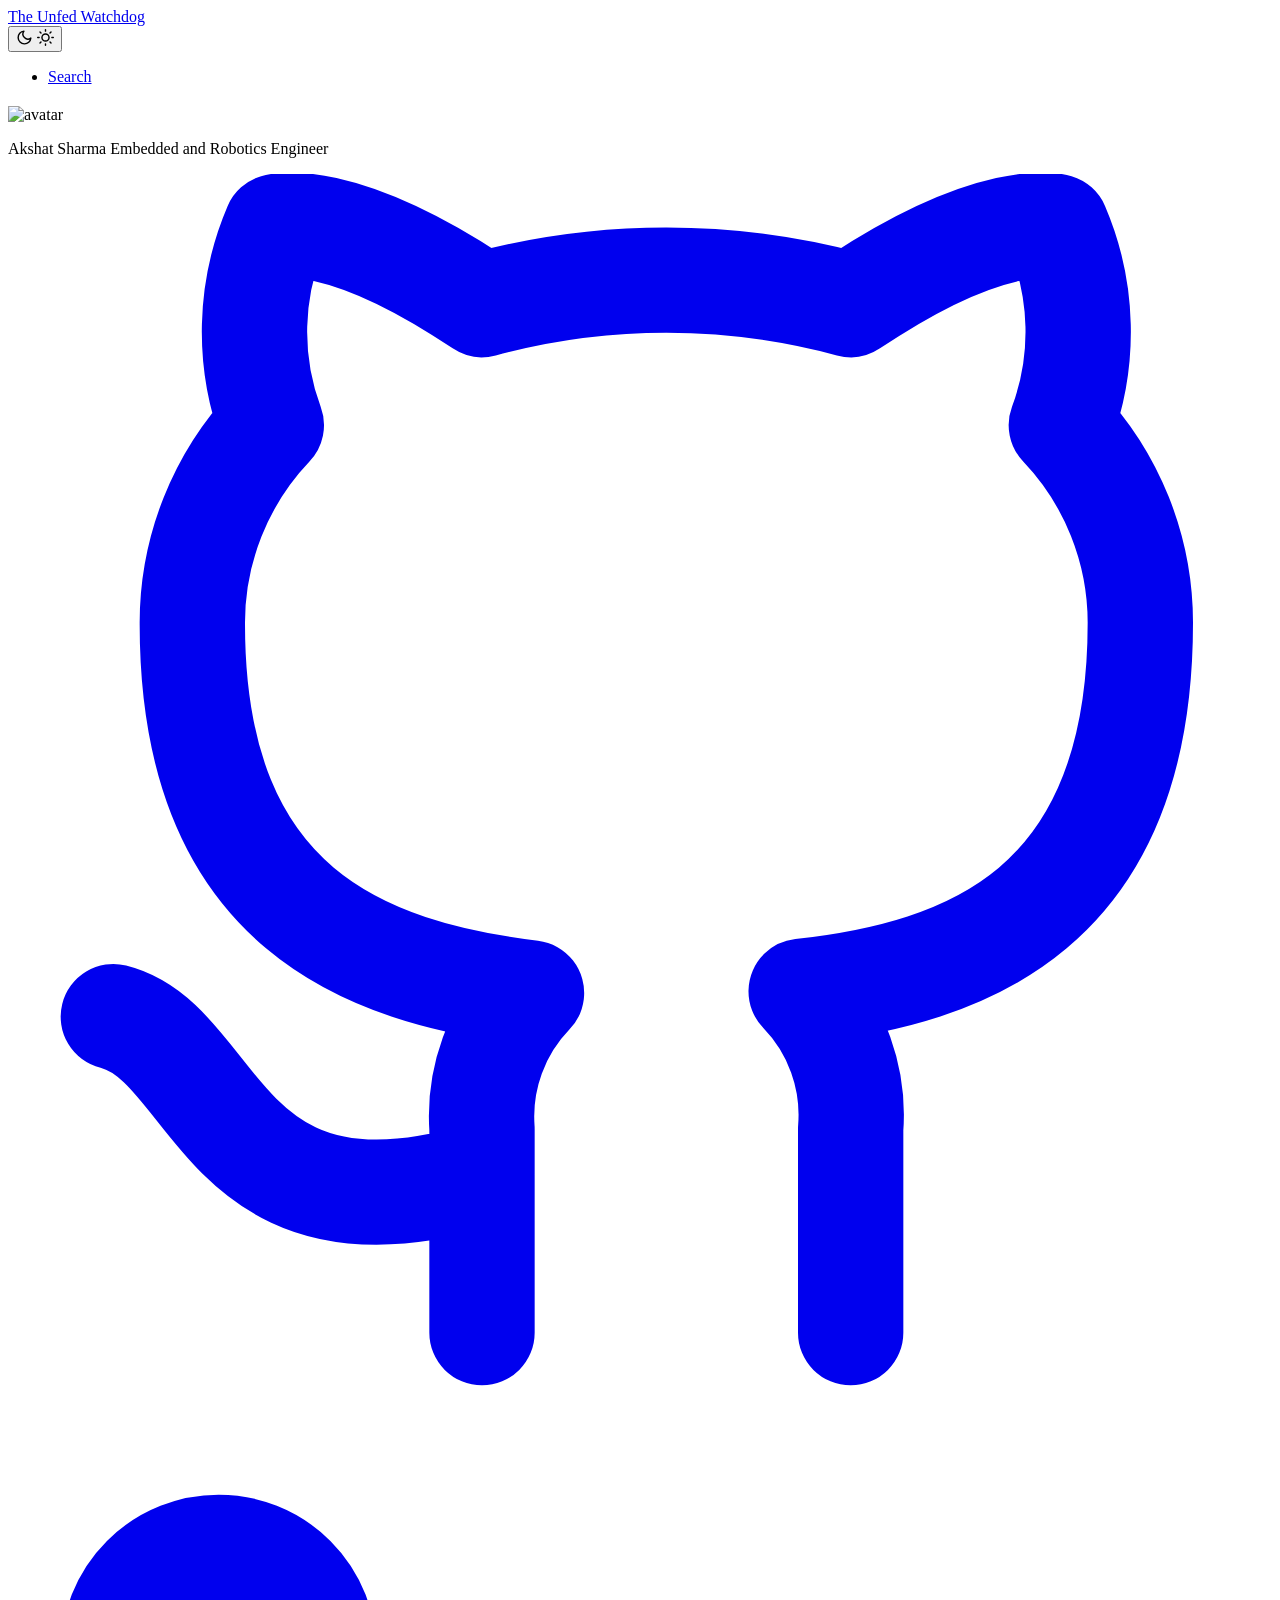
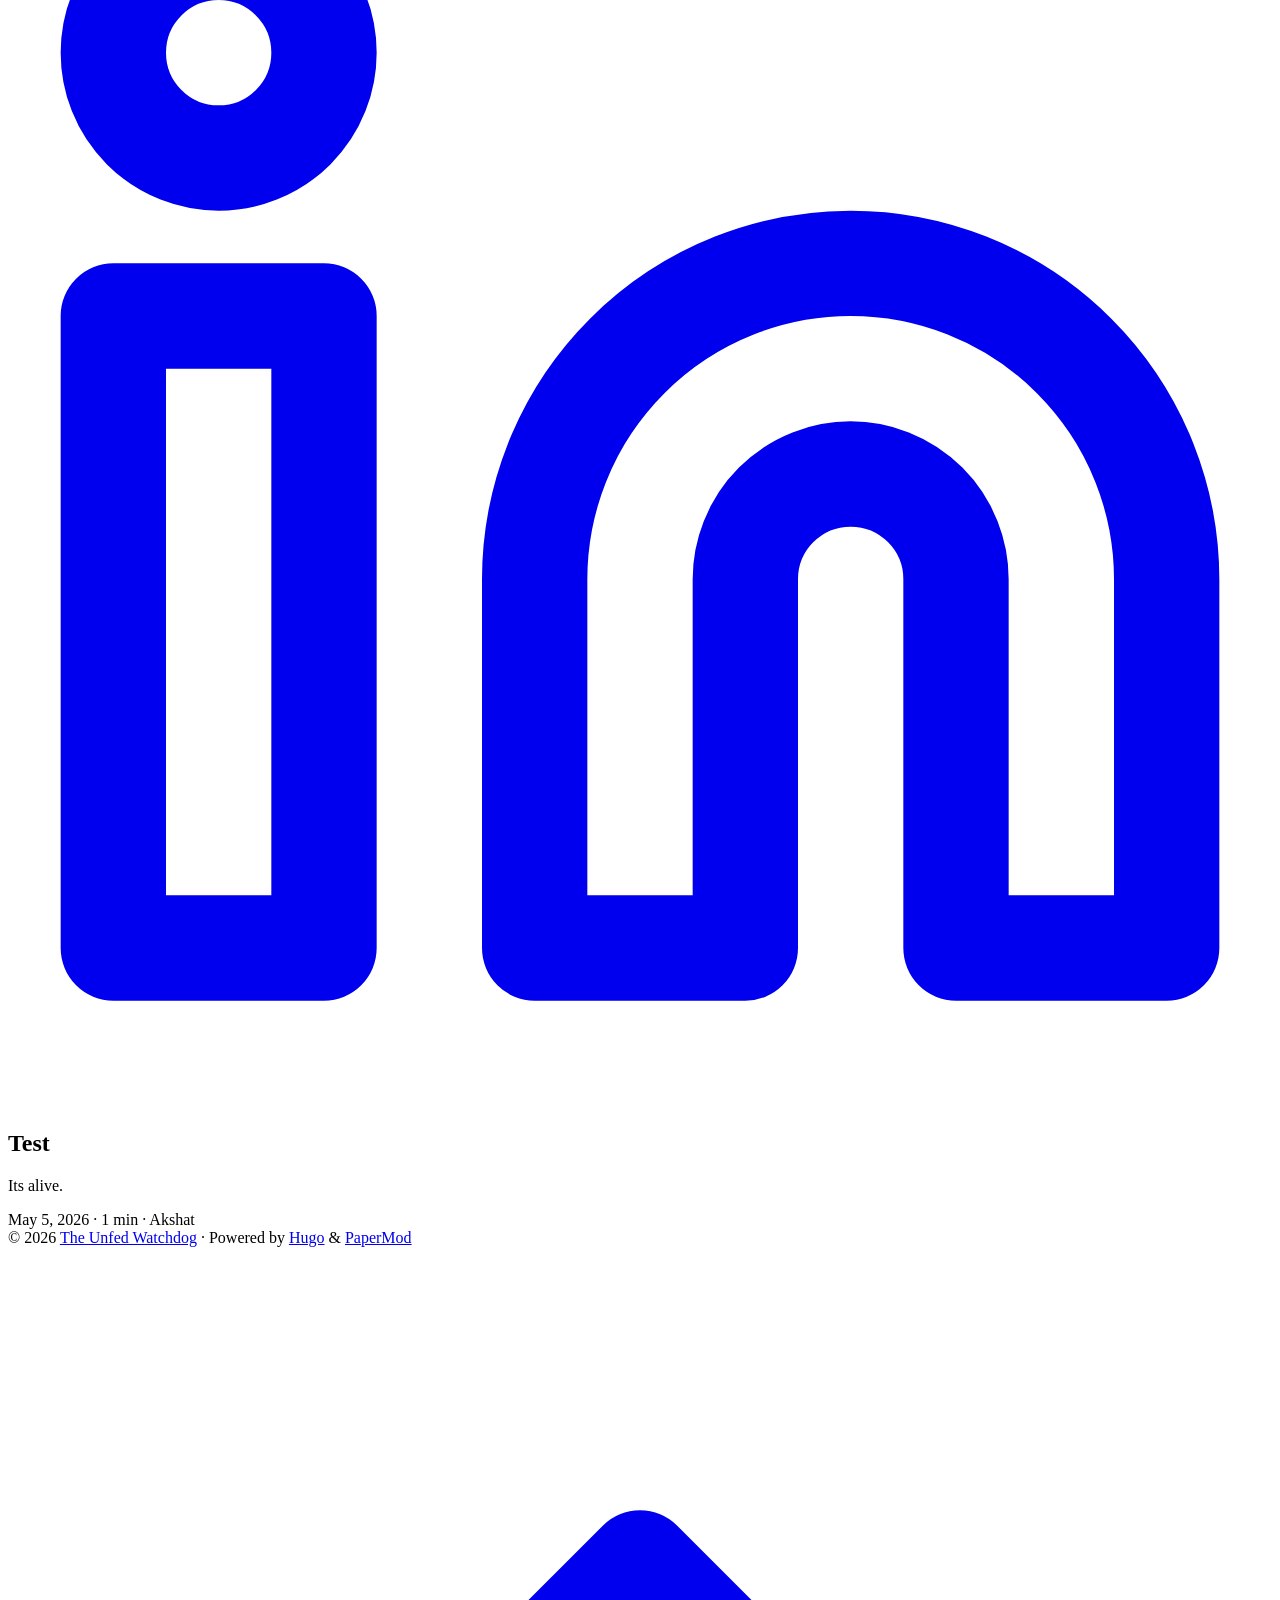
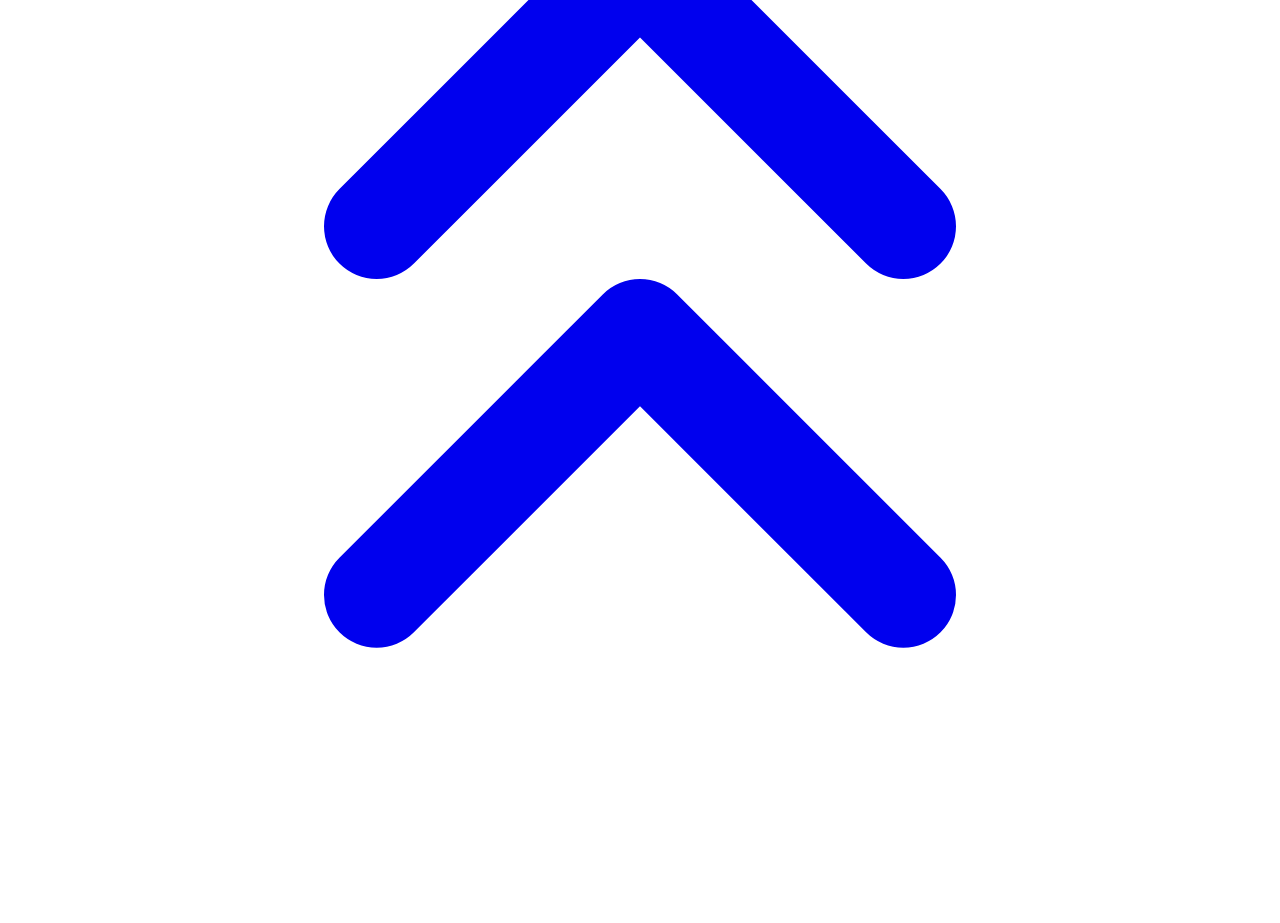
==== index.html @ 2638598d "monospace font" ====
<!DOCTYPE html>
<html lang="en" dir="auto" data-theme="auto">

<head>
	<meta name="generator" content="Hugo 0.161.1"><script src="/theunfedwatchdog.github.io/livereload.js?mindelay=10&amp;v=2&amp;port=1313&amp;path=theunfedwatchdog.github.io/livereload" data-no-instant defer></script><meta charset="utf-8">
<meta http-equiv="X-UA-Compatible" content="IE=edge">
<meta name="viewport" content="width=device-width, initial-scale=1, shrink-to-fit=no">
<meta name="robots" content="index, follow">
<title>The Unfed Watchdog</title>

<meta name="description" content="Personal blog of Akshat Sharma">
<meta name="author" content="Akshat Sharma">
<link rel="canonical" href="http://localhost:1313/theunfedwatchdog.github.io/">
<link crossorigin="anonymous" href="/theunfedwatchdog.github.io/assets/css/stylesheet.85bc6d0a9d12f77352d6364ebae798e1c4210ad06ea79736ac489494b7203bfe.css" integrity="sha256-hbxtCp0S93NS1jZOuueY4cQhCtBup5c2rEiUlLcgO/4=" rel="preload stylesheet" as="style">
<link rel="icon" href="http://localhost:1313/theunfedwatchdog.github.io/favicon.ico">
<link rel="icon" type="image/png" sizes="16x16" href="http://localhost:1313/theunfedwatchdog.github.io/favicon-16x16.png">
<link rel="icon" type="image/png" sizes="32x32" href="http://localhost:1313/theunfedwatchdog.github.io/favicon-32x32.png">
<link rel="apple-touch-icon" href="http://localhost:1313/theunfedwatchdog.github.io/apple-touch-icon.png">
<link rel="mask-icon" href="http://localhost:1313/theunfedwatchdog.github.io/safari-pinned-tab.svg">
<meta name="theme-color" content="#2e2e33">
<meta name="msapplication-TileColor" content="#2e2e33">
<link rel="alternate" type="application/rss+xml" href="http://localhost:1313/theunfedwatchdog.github.io/index.xml" title="rss">
<link rel="alternate" hreflang="en" href="http://localhost:1313/theunfedwatchdog.github.io/">
<noscript>
    <style>
        #theme-toggle,
        .top-link {
            display: none;
        }

    </style>
    <style>
        @media (prefers-color-scheme: dark) {
            :root {
                --theme: rgb(29, 30, 32);
                --entry: rgb(46, 46, 51);
                --primary: rgb(218, 218, 219);
                --secondary: rgb(155, 156, 157);
                --tertiary: rgb(65, 66, 68);
                --content: rgb(196, 196, 197);
                --code-block-bg: rgb(46, 46, 51);
                --code-bg: rgb(55, 56, 62);
                --border: rgb(51, 51, 51);
                color-scheme: dark;
            }

            .list {
                background: var(--theme);
            }

            .toc {
                background: var(--entry);
            }
        }

    </style>
</noscript>
<script>
    if (localStorage.getItem("pref-theme") === "dark") {
        document.querySelector("html").dataset.theme = 'dark';
    } else if (localStorage.getItem("pref-theme") === "light") {
       document.querySelector("html").dataset.theme = 'light';
    } else if (window.matchMedia('(prefers-color-scheme: dark)').matches) {
        document.querySelector("html").dataset.theme = 'dark';
    } else {
        document.querySelector("html").dataset.theme = 'light';
    }

</script><meta property="og:url" content="http://localhost:1313/theunfedwatchdog.github.io/">
  <meta property="og:site_name" content="The Unfed Watchdog">
  <meta property="og:title" content="The Unfed Watchdog">
  <meta property="og:description" content="Personal blog of Akshat Sharma">
  <meta property="og:locale" content="en_us">
  <meta property="og:type" content="website">
      <meta property="og:image" content="http://localhost:1313/logo.png">

  <meta name="twitter:card" content="summary_large_image">
  <meta name="twitter:image" content="http://localhost:1313/logo.png">
  <meta name="twitter:title" content="The Unfed Watchdog">
  <meta name="twitter:description" content="Personal blog of Akshat Sharma">

<script type="application/ld+json">
{
  "@context": "https://schema.org",
  "@type": "Organization",
  "name": "The Unfed Watchdog",
  "url": "http://localhost:1313/theunfedwatchdog.github.io/",
  "description": "Personal blog of Akshat Sharma",
  "logo": "http://localhost:1313/theunfedwatchdog.github.io/favicon.ico",
  "sameAs": [
      "https://github.com/akshatsharma05", "https://www.linkedin.com/in/akshat-sharma-166932161/"
  ]
}
</script>
</head>
<body class="list" id="top">
    <header class="header">
    <nav class="header-nav">
        <div class="logo">
            <a href="http://localhost:1313/theunfedwatchdog.github.io/" accesskey="h" title="The Unfed Watchdog (Alt + H)">The Unfed Watchdog</a>
            <div class="logo-switches">
                <button id="theme-toggle" class="theme-toggle" accesskey="t" title="(Alt + T)" aria-label="Toggle theme">
                    <svg class="moon" xmlns="http://www.w3.org/2000/svg" width="17" height="17" viewBox="0 0 24 24"
                        fill="none" stroke="currentColor" stroke-width="2" stroke-linecap="round"
                        stroke-linejoin="round">
                        <path d="M21 12.79A9 9 0 1 1 11.21 3 7 7 0 0 0 21 12.79z"></path>
                    </svg>
                    <svg class="sun" xmlns="http://www.w3.org/2000/svg" width="17" height="17" viewBox="0 0 24 24"
                        fill="none" stroke="currentColor" stroke-width="2" stroke-linecap="round"
                        stroke-linejoin="round">
                        <circle cx="12" cy="12" r="5"></circle>
                        <line x1="12" y1="1" x2="12" y2="3"></line>
                        <line x1="12" y1="21" x2="12" y2="23"></line>
                        <line x1="4.22" y1="4.22" x2="5.64" y2="5.64"></line>
                        <line x1="18.36" y1="18.36" x2="19.78" y2="19.78"></line>
                        <line x1="1" y1="12" x2="3" y2="12"></line>
                        <line x1="21" y1="12" x2="23" y2="12"></line>
                        <line x1="4.22" y1="19.78" x2="5.64" y2="18.36"></line>
                        <line x1="18.36" y1="5.64" x2="19.78" y2="4.22"></line>
                    </svg>
                </button>
            </div>
        </div>
        <ul id="menu" class="menu">
            <li>
                <a href="http://localhost:1313/theunfedwatchdog.github.io/search/" title="Search">
                    <span>Search</span>
                </a>
            </li>
        </ul>
    </nav>
</header>
<main class="main"> 
<article class="first-entry home-info">
    <header class="entry-header">
        <h1></h1>
    </header>
    <div class="entry-content md-content">
        
        <img src="logo.png" alt="avatar" class="avatar" />
<p><span class="profile-name">Akshat Sharma</span>
Embedded and Robotics Engineer</p>

    </div>
    <footer class="entry-footer">
        <div class="social-icons" >
    <a href="https://github.com/akshatsharma05" target="_blank" rel="noopener noreferrer me"
        title="Github">
        <svg xmlns="http://www.w3.org/2000/svg" viewBox="0 0 24 24" fill="none" stroke="currentColor" stroke-width="2"
    stroke-linecap="round" stroke-linejoin="round">
    <path
        d="M9 19c-5 1.5-5-2.5-7-3m14 6v-3.87a3.37 3.37 0 0 0-.94-2.61c3.14-.35 6.44-1.54 6.44-7A5.44 5.44 0 0 0 20 4.77 5.07 5.07 0 0 0 19.91 1S18.73.65 16 2.48a13.38 13.38 0 0 0-7 0C6.27.65 5.09 1 5.09 1A5.07 5.07 0 0 0 5 4.77a5.44 5.44 0 0 0-1.5 3.78c0 5.42 3.3 6.61 6.44 7A3.37 3.37 0 0 0 9 18.13V22">
    </path>
</svg>
    </a>
    <a href="https://www.linkedin.com/in/akshat-sharma-166932161/" target="_blank" rel="noopener noreferrer me"
        title="Linkedin">
        <svg xmlns="http://www.w3.org/2000/svg" viewBox="0 0 24 24" fill="none" stroke="currentColor" stroke-width="2"
    stroke-linecap="round" stroke-linejoin="round">
    <path d="M16 8a6 6 0 0 1 6 6v7h-4v-7a2 2 0 0 0-2-2 2 2 0 0 0-2 2v7h-4v-7a6 6 0 0 1 6-6z"></path>
    <rect x="2" y="9" width="4" height="12"></rect>
    <circle cx="4" cy="4" r="2"></circle>
</svg>
    </a>
</div>

    </footer>
</article>

<article class="post-entry"> 
  <header class="entry-header">
    <h2 class="entry-hint-parent">Test
    </h2>
  </header>
  <div class="entry-content">
    <p>Its alive.
</p>
  </div>
  <footer class="entry-footer">

<span title='2026-05-05 00:51:05 +0530 IST'>May 5, 2026</span>&nbsp;·&nbsp;<span>1 min</span>&nbsp;·&nbsp;<span>Akshat</span></footer>
  <a class="entry-link" aria-label="post link to Test" href="http://localhost:1313/theunfedwatchdog.github.io/posts/test/"></a>
</article>
    </main>
    
<footer class="footer">
        <span>&copy; 2026 <a href="http://localhost:1313/theunfedwatchdog.github.io/">The Unfed Watchdog</a></span> · 

    
    
    <span>
        Powered by
        <a href="https://gohugo.io/?utm_source=papermod" rel="noopener" target="_blank">Hugo</a> &
        <a href="https://github.com/adityatelange/hugo-PaperMod/" rel="noopener" target="_blank">PaperMod</a>
    </span>
</footer>
<a href="#top" id="top-link" class="top-link hidden" aria-label="go to top" title="Go to Top (Alt + G)" accesskey="g">
    <svg xmlns="http://www.w3.org/2000/svg" viewBox="0 0 24 24" fill="none" stroke="currentColor" stroke-width="2"
        stroke-linecap="round" stroke-linejoin="round" class="feather feather-chevrons-up">
        <polyline points="17 11 12 6 7 11"></polyline>
        <polyline points="17 18 12 13 7 18"></polyline>
    </svg>
</a>

<script>
    let menu = document.getElementById('menu');
    if (menu) {
        
        const scrollPosition = localStorage.getItem("menu-scroll-position");
        if (scrollPosition) {
            menu.scrollLeft = parseInt(scrollPosition, 10);
        }
        
        menu.onscroll = function () {
            localStorage.setItem("menu-scroll-position", menu.scrollLeft);
        }
    }

    document.querySelectorAll('a[href^="#"]').forEach(anchor => {
        anchor.addEventListener("click", function (e) {
            e.preventDefault();
            var id = this.getAttribute("href").substr(1);
            if (!window.matchMedia('(prefers-reduced-motion: reduce)').matches) {
                document.querySelector(`[id='${decodeURIComponent(id)}']`).scrollIntoView({
                    behavior: "smooth"
                });
            } else {
                document.querySelector(`[id='${decodeURIComponent(id)}']`).scrollIntoView();
            }
            if (id === "top") {
                history.replaceState(null, null, " ");
            } else {
                history.pushState(null, null, `#${id}`);
            }
        });
    });

</script>
<script>
    var toplink = document.getElementById("top-link");
    window.onscroll = function () {
        const scrollThreshold = window.innerHeight;
        if (document.body.scrollTop > scrollThreshold || document.documentElement.scrollTop > scrollThreshold) {
            toplink.classList.remove("hidden");
        } else {
            toplink.classList.add("hidden");
        }
    };

</script>
<script>
    document.getElementById("theme-toggle").addEventListener("click", () => {
        const html = document.querySelector("html");
        if (html.dataset.theme === "dark") {
            html.dataset.theme = 'light';
            localStorage.setItem("pref-theme", 'light');
        } else {
            html.dataset.theme = 'dark';
            localStorage.setItem("pref-theme", 'dark');
        }
    })

</script>
</body>

</html>
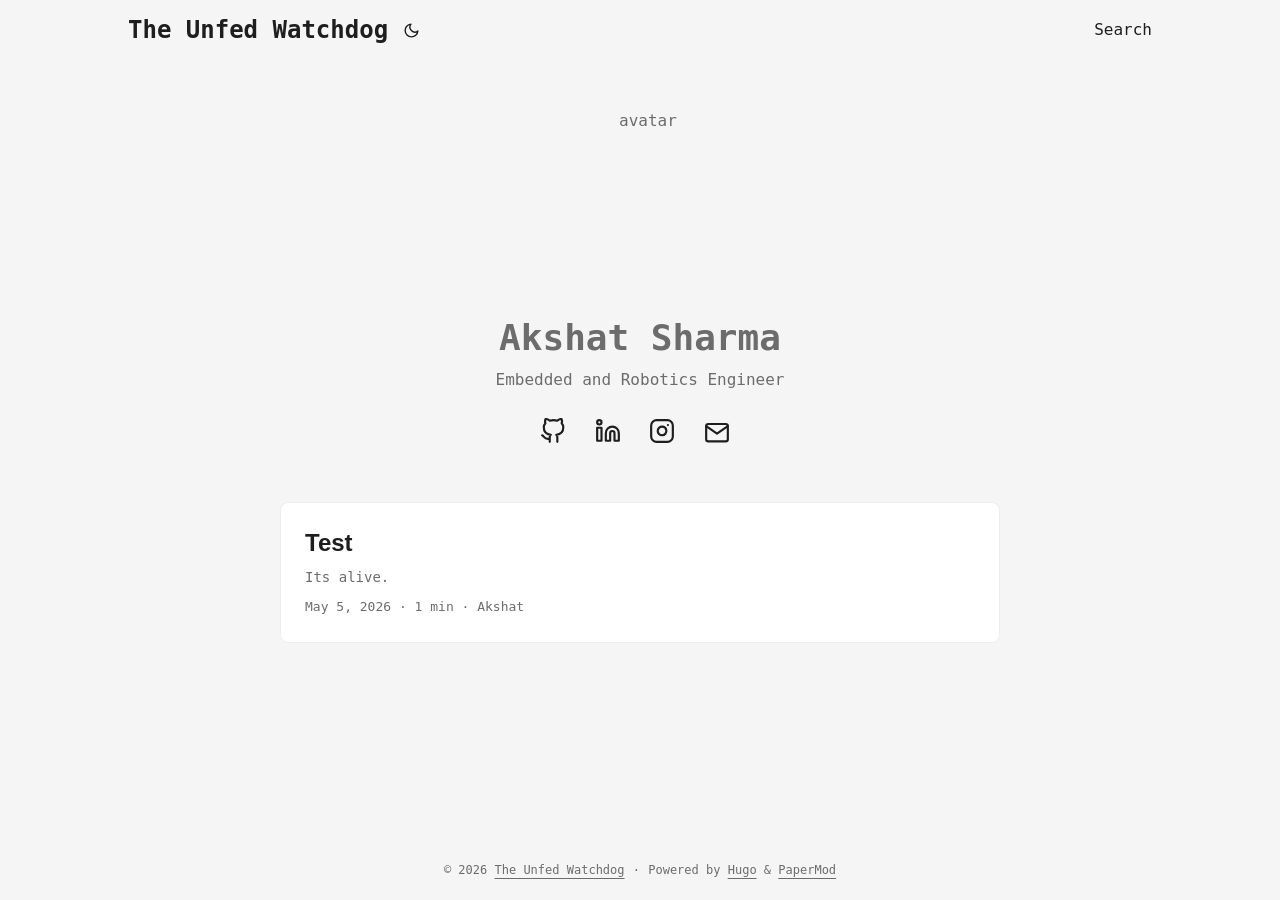
==== commit 4affe063: "email add" ====
--- a/index.html
+++ b/index.html
@@ -2,7 +2,7 @@
 <html lang="en" dir="auto" data-theme="auto">
 
 <head>
-	<meta name="generator" content="Hugo 0.161.1"><script src="/theunfedwatchdog.github.io/livereload.js?mindelay=10&amp;v=2&amp;port=1313&amp;path=theunfedwatchdog.github.io/livereload" data-no-instant defer></script><meta charset="utf-8">
+	<meta name="generator" content="Hugo 0.161.1"><script src="/livereload.js?mindelay=10&amp;v=2&amp;port=1313&amp;path=livereload" data-no-instant defer></script><meta charset="utf-8">
 <meta http-equiv="X-UA-Compatible" content="IE=edge">
 <meta name="viewport" content="width=device-width, initial-scale=1, shrink-to-fit=no">
 <meta name="robots" content="index, follow">
@@ -10,17 +10,17 @@
 
 <meta name="description" content="Personal blog of Akshat Sharma">
 <meta name="author" content="Akshat Sharma">
-<link rel="canonical" href="http://localhost:1313/theunfedwatchdog.github.io/">
-<link crossorigin="anonymous" href="/theunfedwatchdog.github.io/assets/css/stylesheet.85bc6d0a9d12f77352d6364ebae798e1c4210ad06ea79736ac489494b7203bfe.css" integrity="sha256-hbxtCp0S93NS1jZOuueY4cQhCtBup5c2rEiUlLcgO/4=" rel="preload stylesheet" as="style">
-<link rel="icon" href="http://localhost:1313/theunfedwatchdog.github.io/favicon.ico">
-<link rel="icon" type="image/png" sizes="16x16" href="http://localhost:1313/theunfedwatchdog.github.io/favicon-16x16.png">
-<link rel="icon" type="image/png" sizes="32x32" href="http://localhost:1313/theunfedwatchdog.github.io/favicon-32x32.png">
-<link rel="apple-touch-icon" href="http://localhost:1313/theunfedwatchdog.github.io/apple-touch-icon.png">
-<link rel="mask-icon" href="http://localhost:1313/theunfedwatchdog.github.io/safari-pinned-tab.svg">
+<link rel="canonical" href="http://localhost:1313/">
+<link crossorigin="anonymous" href="/assets/css/stylesheet.3a5de5e670e68d2ff8bac3f2b8c6624fde70936e48e8ace8ad3b142f7d639f53.css" integrity="sha256-Ol3l5nDmjS/4usPyuMZiT95wk25I6KzorTsUL31jn1M=" rel="preload stylesheet" as="style">
+<link rel="icon" href="http://localhost:1313/favicon.ico">
+<link rel="icon" type="image/png" sizes="16x16" href="http://localhost:1313/favicon-16x16.png">
+<link rel="icon" type="image/png" sizes="32x32" href="http://localhost:1313/favicon-32x32.png">
+<link rel="apple-touch-icon" href="http://localhost:1313/apple-touch-icon.png">
+<link rel="mask-icon" href="http://localhost:1313/safari-pinned-tab.svg">
 <meta name="theme-color" content="#2e2e33">
 <meta name="msapplication-TileColor" content="#2e2e33">
-<link rel="alternate" type="application/rss+xml" href="http://localhost:1313/theunfedwatchdog.github.io/index.xml" title="rss">
-<link rel="alternate" hreflang="en" href="http://localhost:1313/theunfedwatchdog.github.io/">
+<link rel="alternate" type="application/rss+xml" href="http://localhost:1313/index.xml" title="rss">
+<link rel="alternate" hreflang="en" href="http://localhost:1313/">
 <noscript>
     <style>
         #theme-toggle,
@@ -66,7 +66,7 @@
         document.querySelector("html").dataset.theme = 'light';
     }
 
-</script><meta property="og:url" content="http://localhost:1313/theunfedwatchdog.github.io/">
+</script><meta property="og:url" content="http://localhost:1313/">
   <meta property="og:site_name" content="The Unfed Watchdog">
   <meta property="og:title" content="The Unfed Watchdog">
   <meta property="og:description" content="Personal blog of Akshat Sharma">
@@ -84,11 +84,11 @@
   "@context": "https://schema.org",
   "@type": "Organization",
   "name": "The Unfed Watchdog",
-  "url": "http://localhost:1313/theunfedwatchdog.github.io/",
+  "url": "http://localhost:1313/",
   "description": "Personal blog of Akshat Sharma",
-  "logo": "http://localhost:1313/theunfedwatchdog.github.io/favicon.ico",
+  "logo": "http://localhost:1313/favicon.ico",
   "sameAs": [
-      "https://github.com/akshatsharma05", "https://www.linkedin.com/in/akshat-sharma-166932161/"
+      "https://github.com/akshatsharma05", "https://www.linkedin.com/in/akshat-sharma-166932161/", "https://www.instagram.com/hominum0447/", "mailto:d06akshat@gmail.com"
   ]
 }
 </script>
@@ -97,7 +97,7 @@
     <header class="header">
     <nav class="header-nav">
         <div class="logo">
-            <a href="http://localhost:1313/theunfedwatchdog.github.io/" accesskey="h" title="The Unfed Watchdog (Alt + H)">The Unfed Watchdog</a>
+            <a href="http://localhost:1313/" accesskey="h" title="The Unfed Watchdog (Alt + H)">The Unfed Watchdog</a>
             <div class="logo-switches">
                 <button id="theme-toggle" class="theme-toggle" accesskey="t" title="(Alt + T)" aria-label="Toggle theme">
                     <svg class="moon" xmlns="http://www.w3.org/2000/svg" width="17" height="17" viewBox="0 0 24 24"
@@ -123,7 +123,7 @@
         </div>
         <ul id="menu" class="menu">
             <li>
-                <a href="http://localhost:1313/theunfedwatchdog.github.io/search/" title="Search">
+                <a href="http://localhost:1313/search/" title="Search">
                     <span>Search</span>
                 </a>
             </li>
@@ -162,6 +162,23 @@
     <circle cx="4" cy="4" r="2"></circle>
 </svg>
     </a>
+    <a href="https://www.instagram.com/hominum0447/" target="_blank" rel="noopener noreferrer me"
+        title="Instagram">
+        <svg xmlns="http://www.w3.org/2000/svg" viewBox="0 0 24 24" fill="none" stroke="currentColor" stroke-width="2"
+    stroke-linecap="round" stroke-linejoin="round">
+    <rect x="2" y="2" width="20" height="20" rx="5" ry="5"></rect>
+    <path d="M16 11.37A4 4 0 1 1 12.63 8 4 4 0 0 1 16 11.37z"></path>
+    <line x1="17.5" y1="6.5" x2="17.5" y2="6.5"></line>
+</svg>
+    </a>
+    <a href="mailto:d06akshat@gmail.com" target="_blank" rel="noopener noreferrer me"
+        title="Email">
+        <svg xmlns="http://www.w3.org/2000/svg" viewBox="0 0 24 21" fill="none" stroke="currentColor" stroke-width="2"
+    stroke-linecap="round" stroke-linejoin="round">
+    <path d="M4 4h16c1.1 0 2 .9 2 2v12c0 1.1-.9 2-2 2H4c-1.1 0-2-.9-2-2V6c0-1.1.9-2 2-2z"></path>
+    <polyline points="22,6 12,13 2,6"></polyline>
+</svg>
+    </a>
 </div>
 
     </footer>
@@ -179,12 +196,12 @@
   <footer class="entry-footer">
 
 <span title='2026-05-05 00:51:05 +0530 IST'>May 5, 2026</span>&nbsp;·&nbsp;<span>1 min</span>&nbsp;·&nbsp;<span>Akshat</span></footer>
-  <a class="entry-link" aria-label="post link to Test" href="http://localhost:1313/theunfedwatchdog.github.io/posts/test/"></a>
+  <a class="entry-link" aria-label="post link to Test" href="http://localhost:1313/posts/test/"></a>
 </article>
     </main>
     
 <footer class="footer">
-        <span>&copy; 2026 <a href="http://localhost:1313/theunfedwatchdog.github.io/">The Unfed Watchdog</a></span> · 
+        <span>&copy; 2026 <a href="http://localhost:1313/">The Unfed Watchdog</a></span> · 
 
     
     
--- a/assets/css/stylesheet.3a5de5e670e68d2ff8bac3f2b8c6624fde70936e48e8ace8ad3b142f7d639f53.css
+++ b/assets/css/stylesheet.3a5de5e670e68d2ff8bac3f2b8c6624fde70936e48e8ace8ad3b142f7d639f53.css
@@ -0,0 +1,7 @@
+/*
+  PaperMod v8+
+  License: MIT https://github.com/adityatelange/hugo-PaperMod/blob/master/LICENSE
+  Copyright (c) 2020 nanxiaobei and adityatelange
+  Copyright (c) 2021-2026 adityatelange
+*/
+:root{--gap:24px;--content-gap:20px;--nav-width:1024px;--main-width:720px;--header-height:60px;--footer-height:60px;--radius:8px;--theme:rgb(255, 255, 255);--entry:rgb(255, 255, 255);--primary:rgb(30, 30, 30);--secondary:rgb(108, 108, 108);--tertiary:rgb(214, 214, 214);--content:rgb(31, 31, 31);--code-block-bg:rgb(28, 29, 33);--code-bg:rgb(245, 245, 245);--border:rgb(238, 238, 238);color-scheme:light}:root[data-theme=dark]{--theme:rgb(29, 30, 32);--entry:rgb(46, 46, 51);--primary:rgb(218, 218, 219);--secondary:rgb(155, 156, 157);--tertiary:rgb(65, 66, 68);--content:rgb(196, 196, 197);--code-block-bg:rgb(46, 46, 51);--code-bg:rgb(55, 56, 62);--border:rgb(51, 51, 51);color-scheme:dark}.list{background:var(--code-bg)}[data-theme=dark] .list{background:var(--theme)}*,::after,::before{box-sizing:border-box}html{-webkit-tap-highlight-color:transparent;overflow-y:scroll;-webkit-text-size-adjust:100%;text-size-adjust:100%}a,button,body,h1,h2,h3,h4,h5,h6{color:var(--primary)}body{font-family:-apple-system,BlinkMacSystemFont,segoe ui,Roboto,Oxygen,Ubuntu,Cantarell,open sans,helvetica neue,sans-serif;font-size:18px;line-height:1.6;word-break:break-word;background:var(--theme)}article,aside,figcaption,figure,footer,header,hgroup,main,nav,section,table{display:block}h1,h2,h3,h4,h5,h6{line-height:1.2}h1,h2,h3,h4,h5,h6,p{margin-top:0;margin-bottom:0}ul{padding:0}a{text-decoration:none}body,figure,ul{margin:0}table{width:100%;border-collapse:collapse;border-spacing:0;overflow-x:auto;word-break:keep-all}button,input,textarea{padding:0;font:inherit;background:0 0;border:0}input,textarea{outline:0}button,input[type=button],input[type=submit]{cursor:pointer}input:-webkit-autofill,textarea:-webkit-autofill{box-shadow:0 0 0 50px var(--theme)inset}img{display:block;max-width:100%}.not-found{position:absolute;left:0;right:0;display:flex;align-items:center;justify-content:center;height:80%;font-size:160px;font-weight:700}.archive-posts{width:100%;font-size:16px}.archive-year{margin-top:40px}.archive-year:not(:last-of-type){border-bottom:2px solid var(--border)}.archive-month{display:flex;align-items:flex-start;padding:10px 0}.archive-month-header{margin:25px 0;width:200px}.archive-month:not(:last-of-type){border-bottom:1px solid var(--border)}.archive-entry{position:relative;padding:5px;margin:10px 0}.archive-entry-title{margin:5px 0;font-weight:400}.archive-count,.archive-meta{color:var(--secondary);font-size:14px}.footer,.top-link{font-size:12px;color:var(--secondary)}.footer{max-width:calc(var(--main-width) + var(--gap) * 2);margin:auto;padding:calc((var(--footer-height) - var(--gap))/2)var(--gap);text-align:center;line-height:24px}.footer span{margin-inline-start:1px;margin-inline-end:1px}.footer span:last-child{white-space:nowrap}.footer a{color:inherit;text-underline-offset:.25rem;text-decoration:underline}.top-link{position:fixed;bottom:4rem;right:2rem;z-index:99;background:var(--tertiary);width:2.5rem;height:2.5rem;padding:10px;border-radius:64px;transition:visibility .3s,opacity .3s cubic-bezier(.4,0,1,1)}.hidden{visibility:hidden;opacity:0}.top-link,.top-link svg{filter:drop-shadow(0 0 0 var(--theme))}.footer a:hover,.top-link:hover{color:var(--primary)}.header-nav{display:flex;flex-wrap:wrap;justify-content:space-between;max-width:calc(var(--nav-width) + var(--gap) * 2);margin:auto;line-height:var(--header-height);padding:0 var(--gap);column-gap:var(--gap)}.header-nav a{display:block}.logo,.menu{display:flex}.logo{align-items:center;column-gap:.55rem;flex-wrap:wrap}.logo a{font-size:24px;font-weight:700;display:flex;align-items:center;column-gap:.55rem}.logo a img,.logo a svg{pointer-events:none;border-radius:6px}.theme-toggle{padding:0 .4rem}[data-theme=dark] .moon{display:none}[data-theme=light] .sun{display:none}.logo-switches{display:inline-flex;gap:.4rem;align-items:inherit;min-height:stretch;flex-wrap:inherit}.logo-switches>*{min-height:inherit;align-items:center;display:inline-flex}.nav-sep{color:var(--secondary)}.lang-menu *{display:inherit;min-height:inherit;align-items:inherit}.lang-menu a{font-size:1rem;font-weight:500;padding:0 .4rem;display:inline-flex}.menu{list-style:none;word-break:keep-all;overflow-x:auto;white-space:nowrap;column-gap:var(--gap)}.menu a{font-size:16px}.menu .active{font-weight:500;text-decoration:underline;text-underline-offset:.3rem;text-decoration-thickness:2px}.main{position:relative;min-height:calc(100vh - var(--header-height) - var(--footer-height));max-width:calc(var(--main-width) + var(--gap) * 2);margin:auto;padding:var(--gap)}.page-header h1{font-size:40px}.pagination{display:flex}.pagination a{color:var(--theme);font-size:13px;line-height:36px;background:var(--primary);border-radius:calc(36px/2);padding:0 16px}.pagination .next{margin-inline-start:auto}.social-icons a{display:inline-flex;padding:10px}.social-icons a svg{height:26px;width:26px}code{direction:ltr}div.highlight,pre{position:relative}.copy-code{display:none;position:absolute;top:4px;right:4px;color:rgba(255,255,255,.8);background:rgba(78,78,78,.8);border-radius:var(--radius);padding:0 5px;font-size:14px;user-select:none}div.highlight:hover .copy-code,pre:hover .copy-code{display:block}.md-content h3,.md-content h4,.md-content h5,.md-content h6{margin:24px 0 16px}.md-content h1{margin:40px auto 32px;font-size:40px}.md-content h2{margin:32px auto 24px;font-size:32px}.md-content h3{font-size:24px}.md-content h4{font-size:16px}.md-content h5{font-size:14px}.md-content h6{font-size:12px}.md-content a:not(.anchor){text-underline-offset:.3rem;text-decoration:underline}.md-content del{text-decoration:line-through}.md-content dl:not(:last-child),.md-content ol:not(:last-child),.md-content p:not(:last-child),.md-content figure:not(:last-child),.md-content ul:not(:last-child){margin-bottom:var(--content-gap)}.md-content ol,.md-content ul{padding-inline-start:1.25rem}.md-content li{margin-top:.3rem}.md-content li p{margin-bottom:0}.md-content dl{display:flex;flex-wrap:wrap;margin:0}.md-content dt{width:25%;font-weight:700}.md-content dd{width:75%;margin-inline-start:0;padding-inline-start:10px}.md-content dd~dd,.md-content dt~dt{margin-top:10px}.md-content table{margin-bottom:var(--content-gap)}.md-content table th,.md-content table:not(.highlighttable,.highlight table,.gist .highlight) td{min-width:80px;padding:6px 13px;line-height:1.5;border:1px solid var(--border)}.md-content table th{text-align:start}.md-content table:not(.highlighttable) td code:only-child{margin:auto 0}.md-content .highlight table{border-radius:var(--radius)}.md-content .highlight:not(table){margin-bottom:var(--content-gap);background:var(--code-block-bg)!important;border-radius:var(--radius);direction:ltr}.md-content li>.highlight{margin-inline-end:0}.md-content ul pre{margin-inline-start:calc(var(--gap) * -2)}.md-content .highlight pre{margin:0}.md-content .highlighttable{table-layout:fixed}.md-content .highlighttable td:first-child{width:40px}.md-content .highlighttable td .linenodiv{padding-inline-end:0!important}.md-content .highlighttable td .highlight,.md-content .highlighttable td .linenodiv pre{margin-bottom:0}.post-content code{padding:.2rem .3rem;font-size:.78em;line-height:1.5;background:var(--code-bg);border-radius:.2rem}.md-content pre code{display:grid;margin:auto 0;padding:10px;color:#d5d5d6;background:var(--code-block-bg)!important;border-radius:var(--radius);overflow-x:auto;word-break:break-all}.md-content blockquote{margin:1rem 0;padding-inline-start:1rem;border-inline-start:.3rem solid var(--content)}.md-content hr{margin:30px 0;height:2px;background:var(--tertiary);border:0}.md-content iframe{max-width:100%}.md-content img{border-radius:var(--radius);margin:1rem 0}.md-content img[src*="#center"]{margin:1rem auto}.md-content figure.align-center{text-align:center}.md-content figure>figcaption{color:var(--primary);font-size:16px;font-weight:700;margin:8px 0 16px}.md-content figure>figcaption>p{color:var(--secondary);font-size:14px;font-weight:400}.md-content h1:hover .anchor,.md-content h2:hover .anchor,.md-content h3:hover .anchor,.md-content h4:hover .anchor,.md-content h5:hover .anchor,.md-content h6:hover .anchor{display:inline-flex;color:var(--secondary);margin-inline-start:.5em;font-weight:500;user-select:none}.anchor:hover{color:var(--content)!important}.md-content img.in-text{display:inline;margin:auto}mark{border-radius:2px;padding:0 2px}audio{display:block;width:100%;border:1px solid var(--border);border-radius:var(--radius);overflow:hidden;height:2.5rem;margin-bottom:var(--content-gap)}audio::-webkit-media-controls-enclosure{border-radius:0}video{border:1px solid var(--code-bg);border-radius:var(--radius);max-width:100%}.first-entry{position:relative;display:flex;flex-direction:column;justify-content:center;min-height:320px;margin:var(--gap)0 calc(var(--gap) * 2)}.first-entry .entry-header{overflow:hidden;display:-webkit-box;-webkit-box-orient:vertical;-webkit-line-clamp:3}.first-entry .entry-header h1{font-size:34px;line-height:1.3}.first-entry .entry-header h2{font-size:40px}.first-entry .entry-content{margin:14px 0;font-size:16px;-webkit-line-clamp:3}.first-entry .entry-footer{font-size:14px}.home-info .entry-content{--content-gap:0.5rem;-webkit-line-clamp:unset;margin:0}.home-info .social-icons a:first-of-type{padding-inline-start:0}.post-entry{position:relative;margin-bottom:var(--gap);padding:var(--gap);background:var(--entry);border-radius:var(--radius);transition:transform .25s ease;border:1px solid var(--border)}.post-entry:hover,.post-entry:focus-within{transform:translateY(-2px);border-color:var(--tertiary)}.tag-entry .entry-cover{display:none}.entry-header h2{font-size:24px;line-height:1.3}.entry-content{margin:8px 0;color:var(--secondary);font-size:14px;line-height:1.6;overflow:hidden;display:-webkit-box;-webkit-box-orient:vertical;-webkit-line-clamp:2}.home-info .entry-content p{margin-block-start:1em;margin-block-end:1em}.entry-footer{color:var(--secondary);font-size:13px}.entry-link{position:absolute;left:0;right:0;top:0;bottom:0;border-radius:var(--radius)}.entry-hint{color:var(--secondary)}.entry-hint-parent{display:flex;justify-content:space-between}.entry-cover{font-size:14px;margin-bottom:var(--gap);text-align:center;display:flex;flex-direction:column;gap:.5rem}.entry-cover img{border-radius:var(--radius);width:100%;height:auto}.entry-cover a{text-underline-offset:.3rem;text-decoration:underline}.page-header,.post-header{margin:24px auto var(--content-gap)}.post-title{font-size:40px}.post-description{margin-top:10px}.post-meta{margin-top:5px}.post-meta,.breadcrumbs{color:var(--secondary);font-size:14px}.breadcrumbs{display:flex;flex-wrap:wrap;align-items:center;gap:.2rem}.breadcrumbs a{font-size:16px}.breadcrumbs svg{height:1em}.i18n_list{display:inline-flex}.post-meta .i18n_list li{list-style:none;margin:auto 3px}.post-meta a,.toc a:hover{text-underline-offset:.3rem;text-decoration:underline}.post-meta a{color:var(--secondary);text-decoration-style:dotted}details.toc{margin-bottom:var(--content-gap);background:var(--code-bg);border-radius:var(--radius);border:1px solid var(--border)}[data-theme=dark] details.toc{background:var(--entry)}details.toc summary{padding:.5rem 1.2rem;border-radius:var(--radius)}details summary{cursor:pointer;display:list-item;width:100%;margin-inline-start:0;user-select:none}details .title{display:inline;font-weight:500;margin-inline-start:.2rem}details{interpolate-size:allow-keywords}details::details-content{height:0;opacity:0;overflow:clip;transition:height 150ms ease,opacity 150ms ease,content-visibility 150ms allow-discrete}details[open]::details-content{height:auto;opacity:1}details .inner{margin:0 2.4rem;padding-bottom:.6rem}details li ul{margin-inline-start:var(--gap)}.post-content{color:var(--content);margin:30px 0}.post-footer{margin-top:var(--content-gap)}.post-footer>*{margin-bottom:10px}.post-tags{display:flex;flex-wrap:wrap;gap:10px}.post-tags li{display:inline-block}.post-tags a,.share-buttons,.paginav{border-radius:var(--radius);background:var(--code-bg);border:1px solid var(--border)}.post-tags a{display:block;padding:0 14px;color:var(--secondary);font-size:14px;line-height:34px;background:var(--code-bg)}.post-tags a:hover,.paginav a:hover{background:var(--border)}.share-buttons{padding:10px;display:flex;justify-content:center;overflow-x:auto;gap:10px}.share-buttons li,.share-buttons a{display:inline-flex}.share-buttons a:not(:last-of-type){margin-inline-end:12px}.paginav{display:flex;line-height:1.2}.paginav .title{letter-spacing:1px;text-transform:uppercase;font-size:.8rem;color:var(--secondary)}.paginav a{width:50%;display:flex;flex-direction:column;gap:.5rem;padding:.8rem;border-radius:var(--radius)}.paginav span:hover:not(.title){text-underline-offset:.2rem;text-decoration:underline}.paginav .next{margin-inline-start:auto;text-align:right}[dir=rtl] .paginav .next{text-align:left}h1>a>svg{display:inline}.buttons,.main .profile{display:flex;justify-content:center}.main .profile{align-items:center;min-height:calc(100vh - var(--header-height) - var(--footer-height) - (var(--gap) * 2));text-align:center}.profile .profile_inner{display:flex;flex-direction:column;align-items:center;gap:1rem}.profile img{border-radius:50%}.buttons{flex-wrap:wrap;max-width:400px;gap:1rem}.button{background:var(--tertiary);border-radius:var(--radius);padding:.4rem .8rem}.searchbox input{padding:4px 10px;width:100%;color:var(--primary);font-weight:700;border:2px solid var(--tertiary);border-radius:var(--radius)}.searchResults li{list-style:none;border-radius:var(--radius);padding:10px 15px;position:relative;font-weight:500;display:flex;align-items:center;justify-content:space-between;background:var(--entry);transition:transform .25s ease;border:1px solid var(--border)}.searchResults{margin:var(--content-gap)0;width:100%;display:flex;flex-direction:column;gap:10px}.searchResults li:hover,.searchResults li:focus-within{transform:translateY(-2px);border-color:var(--tertiary)}.searchResults li .entry-link:focus{outline:2px solid var(--secondary);outline-offset:-2px}.terms-tags{display:flex;flex-wrap:wrap;gap:1em;margin-top:var(--content-gap)}.terms-tags li{display:inline-block;font-weight:500}.terms-tags a{display:block;padding:4px 10px;background:var(--tertiary);border-radius:var(--radius);transition:transform .1s}.bg{color:#cad3f5;background-color:#24273a}.chroma{color:#cad3f5;background-color:#24273a}.chroma .err{color:#ed8796}.chroma .lnlinks{outline:none;text-decoration:none;color:inherit}.chroma .lntd{vertical-align:top;padding:0;margin:0;border:0}.chroma .lntable{border-spacing:0;padding:0;margin:0;border:0}.chroma .hl{background-color:#474733}.chroma .lnt{white-space:pre;-webkit-user-select:none;user-select:none;margin-right:.4em;padding:0 .4em;color:#8087a2}.chroma .ln{white-space:pre;-webkit-user-select:none;user-select:none;margin-right:.4em;padding:0 .4em;color:#8087a2}.chroma .line{display:flex}.chroma .k{color:#c6a0f6}.chroma .kc{color:#f5a97f}.chroma .kd{color:#ed8796}.chroma .kn{color:#8bd5ca}.chroma .kp{color:#c6a0f6}.chroma .kr{color:#c6a0f6}.chroma .kt{color:#ed8796}.chroma .na{color:#8aadf4}.chroma .nb{color:#91d7e3}.chroma .bp{color:#91d7e3}.chroma .nc{color:#eed49f}.chroma .no{color:#eed49f}.chroma .nd{color:#8aadf4;font-weight:700}.chroma .ni{color:#8bd5ca}.chroma .ne{color:#f5a97f}.chroma .nf{color:#8aadf4}.chroma .fm{color:#8aadf4}.chroma .nl{color:#91d7e3}.chroma .nn{color:#f5a97f}.chroma .py{color:#f5a97f}.chroma .nt{color:#c6a0f6}.chroma .nv{color:#f4dbd6}.chroma .vc{color:#f4dbd6}.chroma .vg{color:#f4dbd6}.chroma .vi{color:#f4dbd6}.chroma .vm{color:#f4dbd6}.chroma .s{color:#a6da95}.chroma .sa{color:#ed8796}.chroma .sb{color:#a6da95}.chroma .sc{color:#a6da95}.chroma .dl{color:#8aadf4}.chroma .sd{color:#6e738d}.chroma .s2{color:#a6da95}.chroma .se{color:#8aadf4}.chroma .sh{color:#6e738d}.chroma .si{color:#a6da95}.chroma .sx{color:#a6da95}.chroma .sr{color:#8bd5ca}.chroma .s1{color:#a6da95}.chroma .ss{color:#a6da95}.chroma .m{color:#f5a97f}.chroma .mb{color:#f5a97f}.chroma .mf{color:#f5a97f}.chroma .mh{color:#f5a97f}.chroma .mi{color:#f5a97f}.chroma .il{color:#f5a97f}.chroma .mo{color:#f5a97f}.chroma .o{color:#91d7e3;font-weight:700}.chroma .ow{color:#91d7e3;font-weight:700}.chroma .c{color:#6e738d;font-style:italic}.chroma .ch{color:#6e738d;font-style:italic}.chroma .cm{color:#6e738d;font-style:italic}.chroma .c1{color:#6e738d;font-style:italic}.chroma .cs{color:#6e738d;font-style:italic}.chroma .cp{color:#6e738d;font-style:italic}.chroma .cpf{color:#6e738d;font-weight:700;font-style:italic}.chroma .gd{color:#ed8796;background-color:#363a4f}.chroma .ge{font-style:italic}.chroma .gr{color:#ed8796}.chroma .gh{color:#f5a97f;font-weight:700}.chroma .gi{color:#a6da95;background-color:#363a4f}.chroma .gs{font-weight:700}.chroma .gu{color:#f5a97f;font-weight:700}.chroma .gt{color:#ed8796}.chroma .gl{text-decoration:underline}.chroma{background-color:unset!important}.chroma .hl{display:flex}.chroma .lnt{padding:0 0 0 12px}.highlight pre.chroma code{padding:8px 0}.highlight pre.chroma .line .cl,.chroma .ln{padding:0 10px}.chroma .lntd:last-of-type{width:100%}@media screen and (max-width:768px){:root{--gap:14px}.profile img{transform:scale(.85)}.first-entry{min-height:260px}.archive-month{flex-direction:column}.archive-year{margin-top:20px}.footer{padding:calc((var(--footer-height) - var(--gap) - 10px)/2)var(--gap)}}@media screen and (max-width:900px){.list .top-link{transform:translateY(-5rem)}}@media screen and (max-width:340px){.share-buttons{justify-content:unset}}@media(prefers-reduced-motion){.terms-tags a:active,.button:active,.post-entry:active,.top-link,.searchResults .focus,.searchResults li:active{transform:none}}body{font-family:ibm plex mono,monospace}h1,h2,h3,h4,h5,h6{font-family:inter,sans-serif}.home-info{text-align:center}.home-info img{display:block;margin:0 auto}.home-info .entry-content{max-width:600px;margin:0 auto}.home-info img.avatar{width:min(40vw,180px);aspect-ratio:1/1;border-radius:50%;object-fit:cover;display:block;margin:0 auto}.profile-name{font-size:clamp(20px,4vw,36px);font-weight:700;text-align:center;display:block;margin-top:5px}
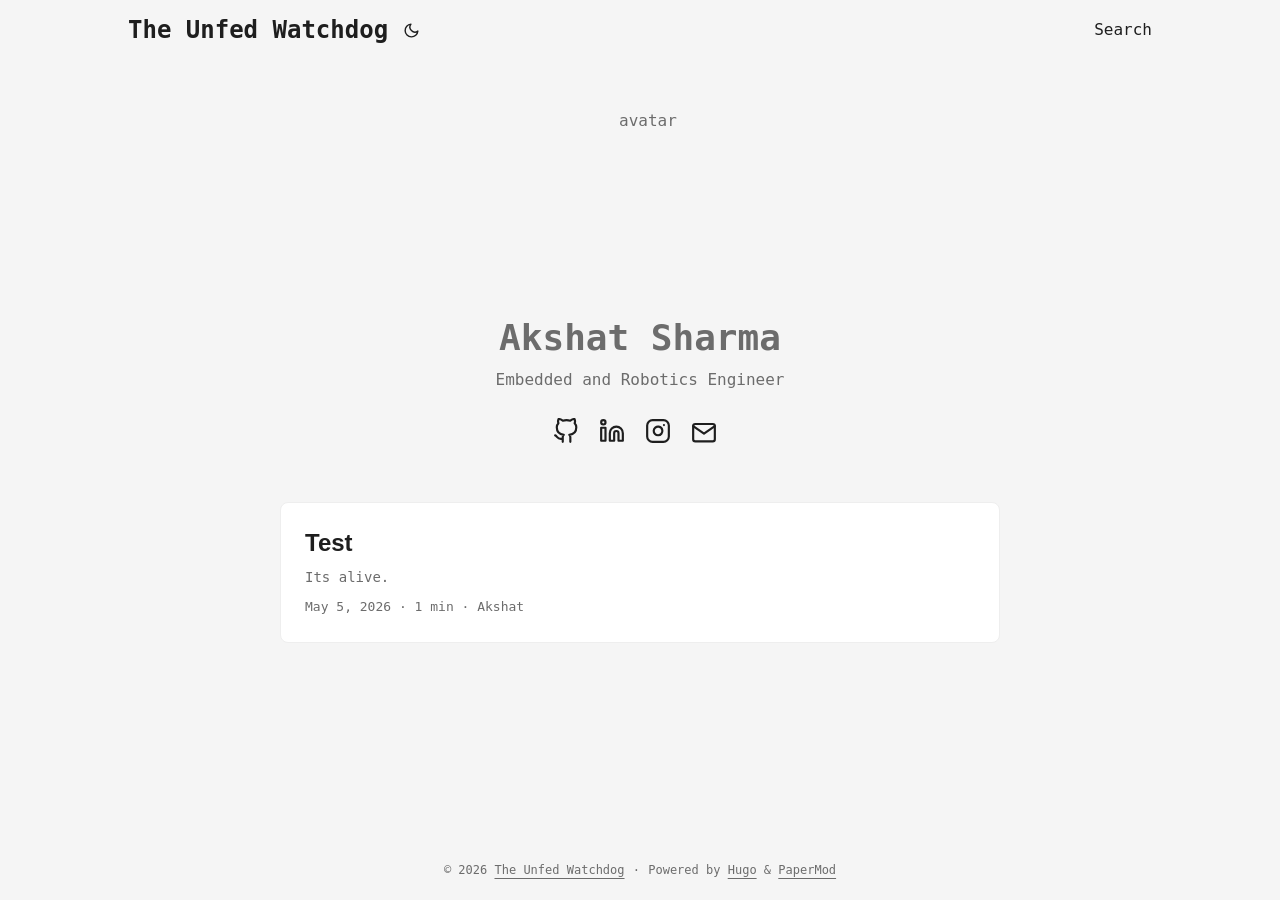
==== commit 0e400f9a: "added favicon" ====
--- a/index.html
+++ b/index.html
@@ -1,283 +1,11 @@
-<!DOCTYPE html>
-<html lang="en" dir="auto" data-theme="auto">
-
-<head>
-	<meta name="generator" content="Hugo 0.161.1"><script src="/livereload.js?mindelay=10&amp;v=2&amp;port=1313&amp;path=livereload" data-no-instant defer></script><meta charset="utf-8">
-<meta http-equiv="X-UA-Compatible" content="IE=edge">
-<meta name="viewport" content="width=device-width, initial-scale=1, shrink-to-fit=no">
-<meta name="robots" content="index, follow">
-<title>The Unfed Watchdog</title>
-
-<meta name="description" content="Personal blog of Akshat Sharma">
-<meta name="author" content="Akshat Sharma">
-<link rel="canonical" href="http://localhost:1313/">
-<link crossorigin="anonymous" href="/assets/css/stylesheet.3a5de5e670e68d2ff8bac3f2b8c6624fde70936e48e8ace8ad3b142f7d639f53.css" integrity="sha256-Ol3l5nDmjS/4usPyuMZiT95wk25I6KzorTsUL31jn1M=" rel="preload stylesheet" as="style">
-<link rel="icon" href="http://localhost:1313/favicon.ico">
-<link rel="icon" type="image/png" sizes="16x16" href="http://localhost:1313/favicon-16x16.png">
-<link rel="icon" type="image/png" sizes="32x32" href="http://localhost:1313/favicon-32x32.png">
-<link rel="apple-touch-icon" href="http://localhost:1313/apple-touch-icon.png">
-<link rel="mask-icon" href="http://localhost:1313/safari-pinned-tab.svg">
-<meta name="theme-color" content="#2e2e33">
-<meta name="msapplication-TileColor" content="#2e2e33">
-<link rel="alternate" type="application/rss+xml" href="http://localhost:1313/index.xml" title="rss">
-<link rel="alternate" hreflang="en" href="http://localhost:1313/">
-<noscript>
-    <style>
-        #theme-toggle,
-        .top-link {
-            display: none;
-        }
-
-    </style>
-    <style>
-        @media (prefers-color-scheme: dark) {
-            :root {
-                --theme: rgb(29, 30, 32);
-                --entry: rgb(46, 46, 51);
-                --primary: rgb(218, 218, 219);
-                --secondary: rgb(155, 156, 157);
-                --tertiary: rgb(65, 66, 68);
-                --content: rgb(196, 196, 197);
-                --code-block-bg: rgb(46, 46, 51);
-                --code-bg: rgb(55, 56, 62);
-                --border: rgb(51, 51, 51);
-                color-scheme: dark;
-            }
-
-            .list {
-                background: var(--theme);
-            }
-
-            .toc {
-                background: var(--entry);
-            }
-        }
-
-    </style>
-</noscript>
-<script>
-    if (localStorage.getItem("pref-theme") === "dark") {
-        document.querySelector("html").dataset.theme = 'dark';
-    } else if (localStorage.getItem("pref-theme") === "light") {
-       document.querySelector("html").dataset.theme = 'light';
-    } else if (window.matchMedia('(prefers-color-scheme: dark)').matches) {
-        document.querySelector("html").dataset.theme = 'dark';
-    } else {
-        document.querySelector("html").dataset.theme = 'light';
-    }
-
-</script><meta property="og:url" content="http://localhost:1313/">
-  <meta property="og:site_name" content="The Unfed Watchdog">
-  <meta property="og:title" content="The Unfed Watchdog">
-  <meta property="og:description" content="Personal blog of Akshat Sharma">
-  <meta property="og:locale" content="en_us">
-  <meta property="og:type" content="website">
-      <meta property="og:image" content="http://localhost:1313/logo.png">
-
-  <meta name="twitter:card" content="summary_large_image">
-  <meta name="twitter:image" content="http://localhost:1313/logo.png">
-  <meta name="twitter:title" content="The Unfed Watchdog">
-  <meta name="twitter:description" content="Personal blog of Akshat Sharma">
-
-<script type="application/ld+json">
-{
-  "@context": "https://schema.org",
-  "@type": "Organization",
-  "name": "The Unfed Watchdog",
-  "url": "http://localhost:1313/",
-  "description": "Personal blog of Akshat Sharma",
-  "logo": "http://localhost:1313/favicon.ico",
-  "sameAs": [
-      "https://github.com/akshatsharma05", "https://www.linkedin.com/in/akshat-sharma-166932161/", "https://www.instagram.com/hominum0447/", "mailto:d06akshat@gmail.com"
-  ]
-}
-</script>
-</head>
-<body class="list" id="top">
-    <header class="header">
-    <nav class="header-nav">
-        <div class="logo">
-            <a href="http://localhost:1313/" accesskey="h" title="The Unfed Watchdog (Alt + H)">The Unfed Watchdog</a>
-            <div class="logo-switches">
-                <button id="theme-toggle" class="theme-toggle" accesskey="t" title="(Alt + T)" aria-label="Toggle theme">
-                    <svg class="moon" xmlns="http://www.w3.org/2000/svg" width="17" height="17" viewBox="0 0 24 24"
-                        fill="none" stroke="currentColor" stroke-width="2" stroke-linecap="round"
-                        stroke-linejoin="round">
-                        <path d="M21 12.79A9 9 0 1 1 11.21 3 7 7 0 0 0 21 12.79z"></path>
-                    </svg>
-                    <svg class="sun" xmlns="http://www.w3.org/2000/svg" width="17" height="17" viewBox="0 0 24 24"
-                        fill="none" stroke="currentColor" stroke-width="2" stroke-linecap="round"
-                        stroke-linejoin="round">
-                        <circle cx="12" cy="12" r="5"></circle>
-                        <line x1="12" y1="1" x2="12" y2="3"></line>
-                        <line x1="12" y1="21" x2="12" y2="23"></line>
-                        <line x1="4.22" y1="4.22" x2="5.64" y2="5.64"></line>
-                        <line x1="18.36" y1="18.36" x2="19.78" y2="19.78"></line>
-                        <line x1="1" y1="12" x2="3" y2="12"></line>
-                        <line x1="21" y1="12" x2="23" y2="12"></line>
-                        <line x1="4.22" y1="19.78" x2="5.64" y2="18.36"></line>
-                        <line x1="18.36" y1="5.64" x2="19.78" y2="4.22"></line>
-                    </svg>
-                </button>
-            </div>
-        </div>
-        <ul id="menu" class="menu">
-            <li>
-                <a href="http://localhost:1313/search/" title="Search">
-                    <span>Search</span>
-                </a>
-            </li>
-        </ul>
-    </nav>
-</header>
-<main class="main"> 
-<article class="first-entry home-info">
-    <header class="entry-header">
-        <h1></h1>
-    </header>
-    <div class="entry-content md-content">
-        
-        <img src="logo.png" alt="avatar" class="avatar" />
-<p><span class="profile-name">Akshat Sharma</span>
-Embedded and Robotics Engineer</p>
-
-    </div>
-    <footer class="entry-footer">
-        <div class="social-icons" >
-    <a href="https://github.com/akshatsharma05" target="_blank" rel="noopener noreferrer me"
-        title="Github">
-        <svg xmlns="http://www.w3.org/2000/svg" viewBox="0 0 24 24" fill="none" stroke="currentColor" stroke-width="2"
-    stroke-linecap="round" stroke-linejoin="round">
-    <path
-        d="M9 19c-5 1.5-5-2.5-7-3m14 6v-3.87a3.37 3.37 0 0 0-.94-2.61c3.14-.35 6.44-1.54 6.44-7A5.44 5.44 0 0 0 20 4.77 5.07 5.07 0 0 0 19.91 1S18.73.65 16 2.48a13.38 13.38 0 0 0-7 0C6.27.65 5.09 1 5.09 1A5.07 5.07 0 0 0 5 4.77a5.44 5.44 0 0 0-1.5 3.78c0 5.42 3.3 6.61 6.44 7A3.37 3.37 0 0 0 9 18.13V22">
-    </path>
-</svg>
-    </a>
-    <a href="https://www.linkedin.com/in/akshat-sharma-166932161/" target="_blank" rel="noopener noreferrer me"
-        title="Linkedin">
-        <svg xmlns="http://www.w3.org/2000/svg" viewBox="0 0 24 24" fill="none" stroke="currentColor" stroke-width="2"
-    stroke-linecap="round" stroke-linejoin="round">
-    <path d="M16 8a6 6 0 0 1 6 6v7h-4v-7a2 2 0 0 0-2-2 2 2 0 0 0-2 2v7h-4v-7a6 6 0 0 1 6-6z"></path>
-    <rect x="2" y="9" width="4" height="12"></rect>
-    <circle cx="4" cy="4" r="2"></circle>
-</svg>
-    </a>
-    <a href="https://www.instagram.com/hominum0447/" target="_blank" rel="noopener noreferrer me"
-        title="Instagram">
-        <svg xmlns="http://www.w3.org/2000/svg" viewBox="0 0 24 24" fill="none" stroke="currentColor" stroke-width="2"
-    stroke-linecap="round" stroke-linejoin="round">
-    <rect x="2" y="2" width="20" height="20" rx="5" ry="5"></rect>
-    <path d="M16 11.37A4 4 0 1 1 12.63 8 4 4 0 0 1 16 11.37z"></path>
-    <line x1="17.5" y1="6.5" x2="17.5" y2="6.5"></line>
-</svg>
-    </a>
-    <a href="mailto:d06akshat@gmail.com" target="_blank" rel="noopener noreferrer me"
-        title="Email">
-        <svg xmlns="http://www.w3.org/2000/svg" viewBox="0 0 24 21" fill="none" stroke="currentColor" stroke-width="2"
-    stroke-linecap="round" stroke-linejoin="round">
-    <path d="M4 4h16c1.1 0 2 .9 2 2v12c0 1.1-.9 2-2 2H4c-1.1 0-2-.9-2-2V6c0-1.1.9-2 2-2z"></path>
-    <polyline points="22,6 12,13 2,6"></polyline>
-</svg>
-    </a>
-</div>
-
-    </footer>
-</article>
-
-<article class="post-entry"> 
-  <header class="entry-header">
-    <h2 class="entry-hint-parent">Test
-    </h2>
-  </header>
-  <div class="entry-content">
-    <p>Its alive.
-</p>
-  </div>
-  <footer class="entry-footer">
-
-<span title='2026-05-05 00:51:05 +0530 IST'>May 5, 2026</span>&nbsp;·&nbsp;<span>1 min</span>&nbsp;·&nbsp;<span>Akshat</span></footer>
-  <a class="entry-link" aria-label="post link to Test" href="http://localhost:1313/posts/test/"></a>
-</article>
-    </main>
-    
-<footer class="footer">
-        <span>&copy; 2026 <a href="http://localhost:1313/">The Unfed Watchdog</a></span> · 
-
-    
-    
-    <span>
-        Powered by
-        <a href="https://gohugo.io/?utm_source=papermod" rel="noopener" target="_blank">Hugo</a> &
-        <a href="https://github.com/adityatelange/hugo-PaperMod/" rel="noopener" target="_blank">PaperMod</a>
-    </span>
-</footer>
-<a href="#top" id="top-link" class="top-link hidden" aria-label="go to top" title="Go to Top (Alt + G)" accesskey="g">
-    <svg xmlns="http://www.w3.org/2000/svg" viewBox="0 0 24 24" fill="none" stroke="currentColor" stroke-width="2"
-        stroke-linecap="round" stroke-linejoin="round" class="feather feather-chevrons-up">
-        <polyline points="17 11 12 6 7 11"></polyline>
-        <polyline points="17 18 12 13 7 18"></polyline>
-    </svg>
-</a>
-
-<script>
-    let menu = document.getElementById('menu');
-    if (menu) {
-        
-        const scrollPosition = localStorage.getItem("menu-scroll-position");
-        if (scrollPosition) {
-            menu.scrollLeft = parseInt(scrollPosition, 10);
-        }
-        
-        menu.onscroll = function () {
-            localStorage.setItem("menu-scroll-position", menu.scrollLeft);
-        }
-    }
-
-    document.querySelectorAll('a[href^="#"]').forEach(anchor => {
-        anchor.addEventListener("click", function (e) {
-            e.preventDefault();
-            var id = this.getAttribute("href").substr(1);
-            if (!window.matchMedia('(prefers-reduced-motion: reduce)').matches) {
-                document.querySelector(`[id='${decodeURIComponent(id)}']`).scrollIntoView({
-                    behavior: "smooth"
-                });
-            } else {
-                document.querySelector(`[id='${decodeURIComponent(id)}']`).scrollIntoView();
-            }
-            if (id === "top") {
-                history.replaceState(null, null, " ");
-            } else {
-                history.pushState(null, null, `#${id}`);
-            }
-        });
-    });
-
-</script>
-<script>
-    var toplink = document.getElementById("top-link");
-    window.onscroll = function () {
-        const scrollThreshold = window.innerHeight;
-        if (document.body.scrollTop > scrollThreshold || document.documentElement.scrollTop > scrollThreshold) {
-            toplink.classList.remove("hidden");
-        } else {
-            toplink.classList.add("hidden");
-        }
-    };
-
-</script>
-<script>
-    document.getElementById("theme-toggle").addEventListener("click", () => {
-        const html = document.querySelector("html");
-        if (html.dataset.theme === "dark") {
-            html.dataset.theme = 'light';
-            localStorage.setItem("pref-theme", 'light');
-        } else {
-            html.dataset.theme = 'dark';
-            localStorage.setItem("pref-theme", 'dark');
-        }
-    })
-
-</script>
-</body>
-
-</html>
+<!doctype html><html lang=en dir=auto data-theme=auto><head><meta name=generator content="Hugo 0.161.1"><meta charset=utf-8><meta http-equiv=X-UA-Compatible content="IE=edge"><meta name=viewport content="width=device-width,initial-scale=1,shrink-to-fit=no"><meta name=robots content="index, follow"><title>The Unfed Watchdog</title><meta name=description content="Personal blog of Akshat Sharma"><meta name=author content="Akshat Sharma"><link rel=canonical href=https://akshatsharma05.github.io/><link crossorigin=anonymous href=/assets/css/stylesheet.3a5de5e670e68d2ff8bac3f2b8c6624fde70936e48e8ace8ad3b142f7d639f53.css integrity="sha256-Ol3l5nDmjS/4usPyuMZiT95wk25I6KzorTsUL31jn1M=" rel="preload stylesheet" as=style><link rel=icon href=https://akshatsharma05.github.io/favicon.ico><link rel=icon type=image/png sizes=16x16 href=https://akshatsharma05.github.io/favicon-16x16.png><link rel=icon type=image/png sizes=32x32 href=https://akshatsharma05.github.io/favicon-32x32.png><link rel=apple-touch-icon href=https://akshatsharma05.github.io/apple-touch-icon.png><link rel=mask-icon href=https://akshatsharma05.github.io/safari-pinned-tab.svg><meta name=theme-color content="#2e2e33"><meta name=msapplication-TileColor content="#2e2e33"><link rel=alternate type=application/rss+xml href=https://akshatsharma05.github.io/index.xml title=rss><link rel=alternate hreflang=en href=https://akshatsharma05.github.io/><noscript><style>#theme-toggle,.top-link{display:none}</style><style>@media(prefers-color-scheme:dark){:root{--theme:rgb(29, 30, 32);--entry:rgb(46, 46, 51);--primary:rgb(218, 218, 219);--secondary:rgb(155, 156, 157);--tertiary:rgb(65, 66, 68);--content:rgb(196, 196, 197);--code-block-bg:rgb(46, 46, 51);--code-bg:rgb(55, 56, 62);--border:rgb(51, 51, 51);color-scheme:dark}.list{background:var(--theme)}.toc{background:var(--entry)}}</style></noscript><script>localStorage.getItem("pref-theme")==="dark"?document.querySelector("html").dataset.theme="dark":localStorage.getItem("pref-theme")==="light"?document.querySelector("html").dataset.theme="light":window.matchMedia("(prefers-color-scheme: dark)").matches?document.querySelector("html").dataset.theme="dark":document.querySelector("html").dataset.theme="light"</script><meta property="og:url" content="https://akshatsharma05.github.io/"><meta property="og:site_name" content="The Unfed Watchdog"><meta property="og:title" content="The Unfed Watchdog"><meta property="og:description" content="Personal blog of Akshat Sharma"><meta property="og:locale" content="en_us"><meta property="og:type" content="website"><meta property="og:image" content="https://akshatsharma05.github.io/logo.png"><meta name=twitter:card content="summary_large_image"><meta name=twitter:image content="https://akshatsharma05.github.io/logo.png"><meta name=twitter:title content="The Unfed Watchdog"><meta name=twitter:description content="Personal blog of Akshat Sharma"><script type=application/ld+json>{"@context":"https://schema.org","@type":"Organization","name":"The Unfed Watchdog","url":"https://akshatsharma05.github.io/","description":"Personal blog of Akshat Sharma","logo":"https://akshatsharma05.github.io/favicon.ico","sameAs":["https://github.com/akshatsharma05","https://www.linkedin.com/in/akshat-sharma-166932161/","https://www.instagram.com/hominum0447/","mailto:d06akshat@gmail.com"]}</script></head><body class=list id=top><header class=header><nav class=header-nav><div class=logo><a href=https://akshatsharma05.github.io/ accesskey=h title="The Unfed Watchdog (Alt + H)">The Unfed Watchdog</a><div class=logo-switches><button id=theme-toggle class=theme-toggle accesskey=t title="(Alt + T)" aria-label="Toggle theme">
+<svg class="moon" width="17" height="17" viewBox="0 0 24 24" fill="none" stroke="currentColor" stroke-width="2" stroke-linecap="round" stroke-linejoin="round"><path d="M21 12.79A9 9 0 1111.21 3 7 7 0 0021 12.79z"/></svg>
+<svg class="sun" width="17" height="17" viewBox="0 0 24 24" fill="none" stroke="currentColor" stroke-width="2" stroke-linecap="round" stroke-linejoin="round"><circle cx="12" cy="12" r="5"/><line x1="12" y1="1" x2="12" y2="3"/><line x1="12" y1="21" x2="12" y2="23"/><line x1="4.22" y1="4.22" x2="5.64" y2="5.64"/><line x1="18.36" y1="18.36" x2="19.78" y2="19.78"/><line x1="1" y1="12" x2="3" y2="12"/><line x1="21" y1="12" x2="23" y2="12"/><line x1="4.22" y1="19.78" x2="5.64" y2="18.36"/><line x1="18.36" y1="5.64" x2="19.78" y2="4.22"/></svg></button></div></div><ul id=menu class=menu><li><a href=https://akshatsharma05.github.io/search/ title=Search><span>Search</span></a></li></ul></nav></header><main class=main><article class="first-entry home-info"><header class=entry-header><h1></h1></header><div class="entry-content md-content"><img src=logo.png alt=avatar class=avatar><p><span class=profile-name>Akshat Sharma</span>
+Embedded and Robotics Engineer</p></div><footer class=entry-footer><div class=social-icons><a href=https://github.com/akshatsharma05 target=_blank rel="noopener noreferrer me" title=Github><svg viewBox="0 0 24 24" fill="none" stroke="currentColor" stroke-width="2" stroke-linecap="round" stroke-linejoin="round"><path d="M9 19c-5 1.5-5-2.5-7-3m14 6v-3.87a3.37 3.37.0 00-.94-2.61c3.14-.35 6.44-1.54 6.44-7A5.44 5.44.0 0020 4.77 5.07 5.07.0 0019.91 1S18.73.65 16 2.48a13.38 13.38.0 00-7 0C6.27.65 5.09 1 5.09 1A5.07 5.07.0 005 4.77 5.44 5.44.0 003.5 8.55c0 5.42 3.3 6.61 6.44 7A3.37 3.37.0 009 18.13V22"/></svg>
+</a><a href=https://www.linkedin.com/in/akshat-sharma-166932161/ target=_blank rel="noopener noreferrer me" title=Linkedin><svg viewBox="0 0 24 24" fill="none" stroke="currentColor" stroke-width="2" stroke-linecap="round" stroke-linejoin="round"><path d="M16 8a6 6 0 016 6v7h-4v-7a2 2 0 00-2-2 2 2 0 00-2 2v7h-4v-7a6 6 0 016-6z"/><rect x="2" y="9" width="4" height="12"/><circle cx="4" cy="4" r="2"/></svg>
+</a><a href=https://www.instagram.com/hominum0447/ target=_blank rel="noopener noreferrer me" title=Instagram><svg viewBox="0 0 24 24" fill="none" stroke="currentColor" stroke-width="2" stroke-linecap="round" stroke-linejoin="round"><rect x="2" y="2" width="20" height="20" rx="5" ry="5"/><path d="M16 11.37A4 4 0 1112.63 8 4 4 0 0116 11.37z"/><line x1="17.5" y1="6.5" x2="17.5" y2="6.5"/></svg>
+</a><a href=mailto:d06akshat@gmail.com target=_blank rel="noopener noreferrer me" title=Email><svg viewBox="0 0 24 21" fill="none" stroke="currentColor" stroke-width="2" stroke-linecap="round" stroke-linejoin="round"><path d="M4 4h16c1.1.0 2 .9 2 2v12c0 1.1-.9 2-2 2H4c-1.1.0-2-.9-2-2V6c0-1.1.9-2 2-2z"/><polyline points="22,6 12,13 2,6"/></svg></a></div></footer></article><article class=post-entry><header class=entry-header><h2 class=entry-hint-parent>Test</h2></header><div class=entry-content><p>Its alive.</p></div><footer class=entry-footer><span title='2026-05-05 00:51:05 +0530 IST'>May 5, 2026</span>&nbsp;·&nbsp;<span>1 min</span>&nbsp;·&nbsp;<span>Akshat</span></footer><a class=entry-link aria-label="post link to Test" href=https://akshatsharma05.github.io/posts/test/></a></article></main><footer class=footer><span>&copy; 2026 <a href=https://akshatsharma05.github.io/>The Unfed Watchdog</a></span> ·
+<span>Powered by
+<a href="https://gohugo.io/?utm_source=papermod" rel=noopener target=_blank>Hugo</a> &
+<a href=https://github.com/adityatelange/hugo-PaperMod/ rel=noopener target=_blank>PaperMod</a></span></footer><a href=#top id=top-link class="top-link hidden" aria-label="go to top" title="Go to Top (Alt + G)" accesskey=g><svg viewBox="0 0 24 24" fill="none" stroke="currentColor" stroke-width="2" stroke-linecap="round" stroke-linejoin="round" class="feather feather-chevrons-up"><polyline points="17 11 12 6 7 11"/><polyline points="17 18 12 13 7 18"/></svg>
+</a><script>let menu=document.getElementById("menu");if(menu){const e=localStorage.getItem("menu-scroll-position");e&&(menu.scrollLeft=parseInt(e,10)),menu.onscroll=function(){localStorage.setItem("menu-scroll-position",menu.scrollLeft)}}document.querySelectorAll('a[href^="#"]').forEach(e=>{e.addEventListener("click",function(e){e.preventDefault();var t=this.getAttribute("href").substr(1);window.matchMedia("(prefers-reduced-motion: reduce)").matches?document.querySelector(`[id='${decodeURIComponent(t)}']`).scrollIntoView():document.querySelector(`[id='${decodeURIComponent(t)}']`).scrollIntoView({behavior:"smooth"}),t==="top"?history.replaceState(null,null," "):history.pushState(null,null,`#${t}`)})})</script><script>var toplink=document.getElementById("top-link");window.onscroll=function(){const e=window.innerHeight;document.body.scrollTop>e||document.documentElement.scrollTop>e?toplink.classList.remove("hidden"):toplink.classList.add("hidden")}</script><script>document.getElementById("theme-toggle").addEventListener("click",()=>{const e=document.querySelector("html");e.dataset.theme==="dark"?(e.dataset.theme="light",localStorage.setItem("pref-theme","light")):(e.dataset.theme="dark",localStorage.setItem("pref-theme","dark"))})</script></body></html>
